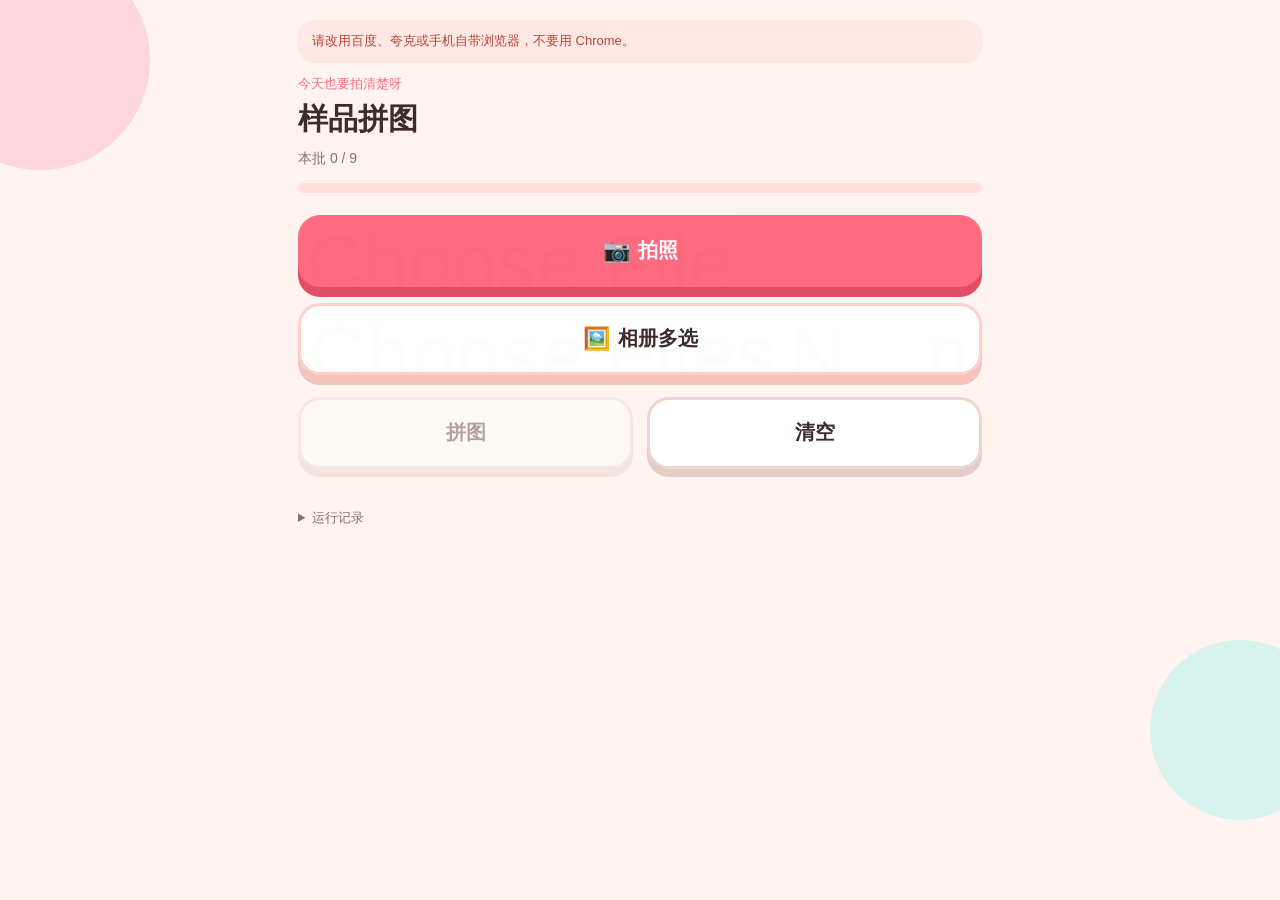
==== docs/index.html @ 091aefc1 "换成浅色大按钮界面，拉开间距。 Co-authored-by: Cursor <cursoragent@cursor.com>" ====
<!DOCTYPE html>
<html lang="zh-CN">
<head>
    <meta charset="UTF-8">
    <meta name="viewport" content="width=device-width, initial-scale=1, viewport-fit=cover">
    <meta name="apple-mobile-web-app-capable" content="yes">
    <meta name="apple-mobile-web-app-status-bar-style" content="default">
    <meta name="apple-mobile-web-app-title" content="样品拼图">
    <meta name="theme-color" content="#fff4ef">
    <link rel="manifest" href="manifest.webmanifest">
    <link rel="apple-touch-icon" href="icon.png">
    <title>样品拍照拼图</title>
    <link rel="stylesheet" href="app.css?v=cute3">
</head>
<body>
    <div id="wechatBar" class="banner banner-warn" hidden>
        请勿在微信内拍照。苹果选「在 Safari 中打开」，安卓用百度浏览器。
    </div>
    <div id="chromeBar" class="banner banner-warn" hidden>
        请改用百度、夸克或手机自带浏览器，不要用 Chrome。
    </div>
    <div id="iosBar" class="banner banner-info" hidden>
        点底部分享 → 添加到主屏幕，以后直接从桌面打开。
    </div>

    <header class="top">
        <p class="eyebrow">今天也要拍清楚呀</p>
        <h1>样品拼图</h1>
        <p id="statusText" class="status">本批 0 / 9</p>
        <div id="progressBar" class="progress"><i id="progressFill"></i></div>
    </header>

    <section id="homeView">
        <div class="hero-btns">
            <label class="btn-main file-btn">
                <span class="btn-emoji">📷</span>
                <span>拍照</span>
                <input id="fileShot" type="file" accept="image/*" capture="environment">
            </label>
            <label class="file-btn file-btn-sub">
                <span class="btn-emoji">🖼️</span>
                <span>相册多选</span>
                <input id="fileAlbum" type="file" accept="image/*" multiple>
            </label>
        </div>
        <div class="btn-row">
            <button id="btnEarlyCollage" class="btn-ghost" type="button" disabled>拼图</button>
            <button id="btnClear" class="btn-ghost" type="button">清空</button>
        </div>
        <div id="thumbList" class="thumb-list"></div>
    </section>

    <section id="editorView" hidden>
        <div class="text-row">
            <input id="textInput" type="text" inputmode="text" placeholder="型号，例如 20X-E1">
        </div>
        <div class="editor-tools">
            <button id="toolText" data-tool="text" type="button">文字</button>
            <button id="toolArrow" data-tool="arrow" type="button">箭头</button>
            <button id="toolCircle" data-tool="circle" type="button">圆圈</button>
            <button id="btnUndo" type="button">撤销</button>
        </div>
        <div id="colorRow" class="color-row">
            <button class="color-dot is-active" data-color="#ff4d4f" style="background:#ff4d4f" type="button"></button>
            <button class="color-dot" data-color="#ffffff" style="background:#ffffff" type="button"></button>
            <button class="color-dot" data-color="#ffd666" style="background:#ffd666" type="button"></button>
        </div>
        <div class="editor-wrap">
            <canvas id="editorCanvas"></canvas>
        </div>
        <div class="btn-row sticky-actions">
            <button id="btnSaveEdit" class="btn-ok" type="button">完成</button>
            <button id="btnCancelEdit" class="btn-ghost" type="button">跳过</button>
        </div>
    </section>

    <section id="collageView" hidden>
        <img id="collagePreview" class="collage-preview" alt="拼图预览">
        <div class="btn-row">
            <button id="btnSaveCollage" class="btn-ok" type="button">保存拼图</button>
            <button id="btnBackHome" class="btn-ghost" type="button">返回</button>
        </div>
    </section>

    <div id="saveSheet" class="save-sheet" hidden>
        <p id="saveSheetHint" class="hint"></p>
        <img id="saveSheetImg" class="collage-preview" alt="待保存图片">
        <div class="btn-row">
            <button id="btnCloseSheet" class="btn-ok" type="button">关闭</button>
        </div>
    </div>

    <details class="log-wrap">
        <summary>运行记录</summary>
        <div id="logBox" class="log-box"></div>
    </details>

    <div id="toast" class="toast" hidden></div>

    <script src="js/config.js"></script>
    <script src="js/storage.js"></script>
    <script src="js/save.js"></script>
    <script src="js/collage.js"></script>
    <script src="js/editor.js"></script>
    <script src="js/main.js"></script>
</body>
</html>
---- docs/app.css ----
/* 浅色可爱风：大按钮、拉开间距，不铺满黑底 */
:root {
    --bg: #fff4ef;
    --card: #ffffff;
    --text: #3d2c2a;
    --muted: #8a706b;
    --accent: #ff6b81;
    --accent-2: #ff9f43;
    --ok: #2ec4a3;
    --line: #f0d8d2;
}

* {
    box-sizing: border-box;
}

html,
body {
    margin: 0;
    padding: 0;
    background-color: #fff4ef;
    color: var(--text);
    font-family: -apple-system, BlinkMacSystemFont, "PingFang SC", "Hiragino Sans GB",
        "Microsoft YaHei", "Noto Sans SC", sans-serif;
}

body {
    max-width: 720px;
    margin: 0 auto;
    min-height: 100vh;
    padding: 20px 18px 36px;
    position: relative;
}

body::before,
body::after {
    content: "";
    position: fixed;
    z-index: 0;
    pointer-events: none;
    border-radius: 50%;
}

body::before {
    width: 220px;
    height: 220px;
    left: -70px;
    top: -50px;
    background: #ffd6de;
}

body::after {
    width: 180px;
    height: 180px;
    right: -50px;
    bottom: 80px;
    background: #d8f3ee;
}

.banner,
.top,
section,
.log-wrap,
.save-sheet {
    position: relative;
    z-index: 1;
}

.banner {
    padding: 12px 14px;
    border-radius: 16px;
    margin-bottom: 12px;
    font-size: 13px;
    line-height: 1.45;
}

.banner-warn {
    background: #ffe8e4;
    color: #b5453a;
}

.banner-info {
    background: #e7f3ff;
    color: #2a628f;
}

.top {
    margin: 8px 0 22px;
}

.eyebrow {
    margin: 0 0 6px;
    color: var(--accent);
    font-size: 13px;
}

h1 {
    font-size: 30px;
    margin: 0 0 8px;
    font-weight: 800;
}

.status,
.hint {
    color: var(--muted);
    font-size: 14px;
    line-height: 1.5;
    margin: 0;
}

.progress {
    margin-top: 14px;
    height: 10px;
    border-radius: 99px;
    background: #ffe1d8;
    overflow: hidden;
}

.progress i {
    display: block;
    height: 100%;
    width: 0;
    border-radius: 99px;
    background: #ff6b81;
}

.hero-btns {
    display: flex;
    flex-direction: column;
    gap: 16px;
    margin: 0 0 22px;
}

.btn-row {
    display: flex;
    gap: 14px;
    margin: 0 0 22px;
}

.file-btn,
button {
    display: flex;
    align-items: center;
    justify-content: center;
    gap: 8px;
    min-height: 72px;
    border: 0;
    border-radius: 22px;
    font-size: 20px;
    font-weight: 700;
    color: var(--text);
    background: var(--card);
    touch-action: manipulation;
}

.file-btn {
    position: relative;
    overflow: hidden;
}

.file-btn input {
    position: absolute;
    left: 0;
    top: 0;
    width: 100%;
    height: 100%;
    opacity: 0.01;
    font-size: 80px;
}

.btn-emoji {
    font-size: 22px;
}

button:disabled {
    opacity: 0.4;
}

.btn-main {
    color: #fff;
    background: #ff6b81;
    box-shadow: 0 10px 0 #e24e64;
}

.file-btn-sub {
    background: #fff;
    border: 3px solid #ffd0c8;
    box-shadow: 0 10px 0 #f3c4bb;
}

.btn-ok {
    color: #fff;
    background: #2ec4a3;
    box-shadow: 0 8px 0 #1fa888;
    flex: 1;
}

.btn-ghost {
    flex: 1;
    background: #fff;
    border: 3px solid #ead7d2;
    box-shadow: 0 8px 0 #e2cdc7;
}

.thumb-list {
    display: grid;
    grid-template-columns: repeat(3, 1fr);
    gap: 12px;
}

.thumb-card {
    position: relative;
    background: #fff;
    border-radius: 18px;
    overflow: hidden;
    border: 3px solid #ffe1d8;
}

.thumb-card img {
    width: 100%;
    aspect-ratio: 3 / 4;
    object-fit: cover;
    display: block;
}

.thumb-cap {
    font-size: 12px;
    padding: 8px;
    color: var(--text);
    white-space: nowrap;
    overflow: hidden;
    text-overflow: ellipsis;
}

.thumb-del {
    position: absolute;
    top: 6px;
    right: 6px;
    min-height: 32px;
    padding: 0 10px;
    font-size: 13px;
    border-radius: 12px;
    background: #fff;
    box-shadow: none;
}

.log-wrap {
    margin-top: 10px;
    color: var(--muted);
    font-size: 13px;
}

.log-wrap summary {
    cursor: pointer;
    padding: 8px 0;
}

.log-box {
    background: #fff;
    border: 2px solid var(--line);
    border-radius: 16px;
    max-height: 140px;
    overflow: auto;
    padding: 10px 12px;
    font-size: 12px;
    color: #6d5a56;
    line-height: 1.45;
}

.editor-tools,
.color-row,
.text-row {
    display: flex;
    flex-wrap: wrap;
    gap: 10px;
    margin: 0 0 14px;
}

.editor-tools button {
    flex: 1 1 22%;
    min-height: 52px;
    font-size: 16px;
    box-shadow: none;
    border: 2px solid #ead7d2;
}

.text-row input {
    flex: 1 1 160px;
    min-height: 56px;
    border-radius: 18px;
    border: 3px solid #ffd0c8;
    background: #fff;
    color: var(--text);
    font-size: 18px;
    padding: 0 14px;
}

.text-row.is-disabled {
    opacity: 0.45;
}

.editor-wrap {
    background: #fff;
    border-radius: 22px;
    display: flex;
    justify-content: center;
    overflow: auto;
    touch-action: none;
    border: 3px solid #ffe1d8;
}

#editorCanvas {
    display: block;
    max-width: 100%;
}

.is-active {
    outline: 3px solid #ff6b81;
}

.color-dot {
    width: 42px;
    min-height: 42px;
    border-radius: 50%;
    padding: 0;
    box-shadow: none;
    border: 3px solid #fff;
}

.sticky-actions {
    margin-top: 16px;
}

.collage-preview {
    width: 100%;
    border-radius: 18px;
    background: #fff;
    display: block;
}

.save-sheet {
    position: fixed;
    inset: 0;
    background: rgba(255, 244, 239, 0.96);
    padding: 18px 16px;
    overflow: auto;
    z-index: 20;
}

.toast {
    position: fixed;
    left: 50%;
    bottom: 28px;
    transform: translateX(-50%);
    background: #3d2c2a;
    color: #fff;
    padding: 12px 18px;
    border-radius: 999px;
    font-size: 15px;
    z-index: 30;
    white-space: nowrap;
}

[hidden] {
    display: none !important;
}
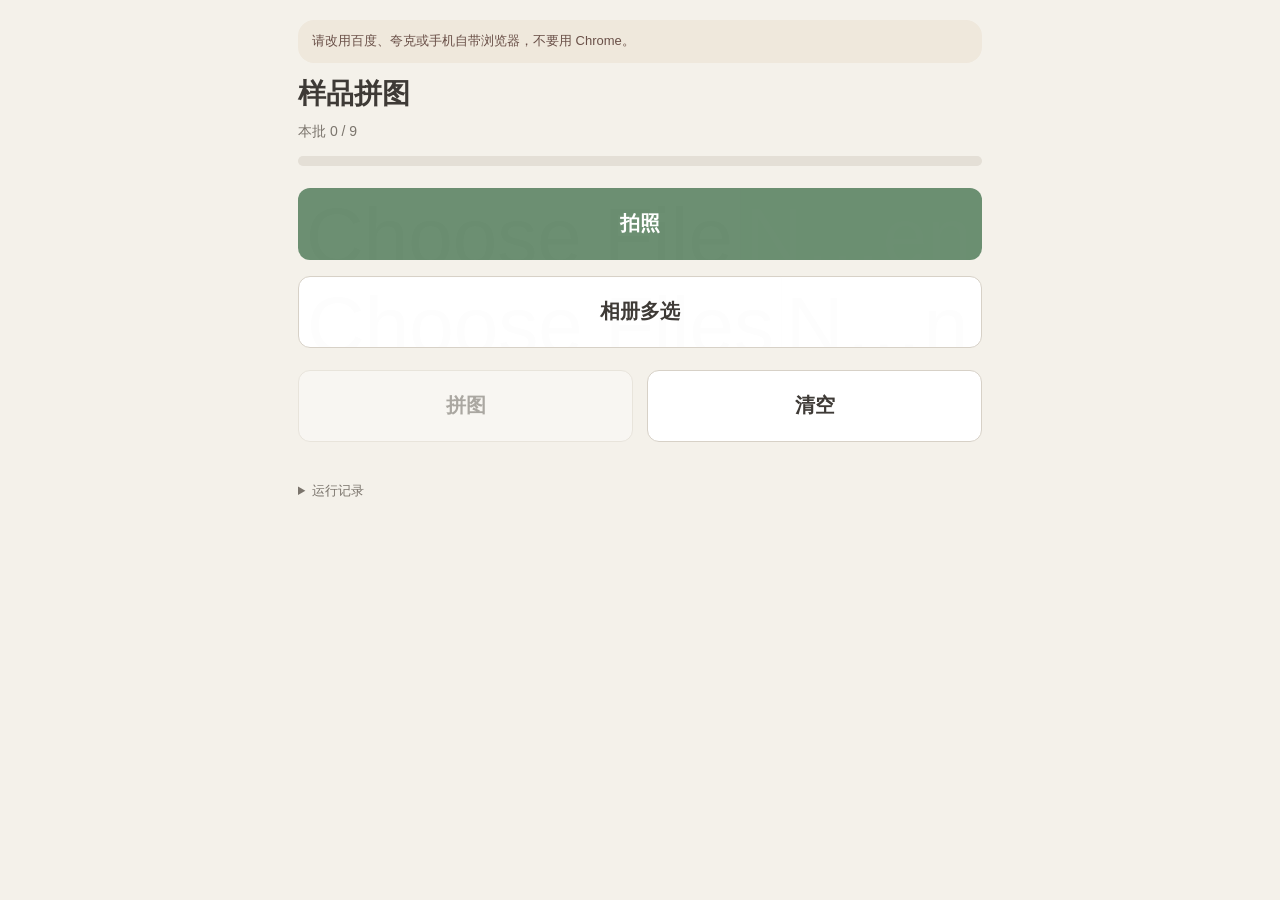
==== commit d552e27b: "相册导入不再下载，界面改为中性色。 Co-authored-by: Cursor <cursoragent@cursor.com>" ====
--- a/docs/index.html
+++ b/docs/index.html
@@ -6,11 +6,11 @@
     <meta name="apple-mobile-web-app-capable" content="yes">
     <meta name="apple-mobile-web-app-status-bar-style" content="default">
     <meta name="apple-mobile-web-app-title" content="样品拼图">
-    <meta name="theme-color" content="#fff4ef">
+    <meta name="theme-color" content="#f4f1ea">
     <link rel="manifest" href="manifest.webmanifest">
     <link rel="apple-touch-icon" href="icon.png">
     <title>样品拍照拼图</title>
-    <link rel="stylesheet" href="app.css?v=cute3">
+    <link rel="stylesheet" href="app.css?v=muji4">
 </head>
 <body>
     <div id="wechatBar" class="banner banner-warn" hidden>
@@ -24,7 +24,6 @@
     </div>
 
     <header class="top">
-        <p class="eyebrow">今天也要拍清楚呀</p>
         <h1>样品拼图</h1>
         <p id="statusText" class="status">本批 0 / 9</p>
         <div id="progressBar" class="progress"><i id="progressFill"></i></div>
@@ -33,13 +32,11 @@
     <section id="homeView">
         <div class="hero-btns">
             <label class="btn-main file-btn">
-                <span class="btn-emoji">📷</span>
-                <span>拍照</span>
+                拍照
                 <input id="fileShot" type="file" accept="image/*" capture="environment">
             </label>
             <label class="file-btn file-btn-sub">
-                <span class="btn-emoji">🖼️</span>
-                <span>相册多选</span>
+                相册多选
                 <input id="fileAlbum" type="file" accept="image/*" multiple>
             </label>
         </div>
--- a/docs/app.css
+++ b/docs/app.css
@@ -1,13 +1,12 @@
-/* 浅色可爱风：大按钮、拉开间距，不铺满黑底 */
+/* 中性风：米灰底、鼠尾草绿，大按钮拉开间距 */
 :root {
-    --bg: #fff4ef;
+    --bg: #f4f1ea;
     --card: #ffffff;
-    --text: #3d2c2a;
-    --muted: #8a706b;
-    --accent: #ff6b81;
-    --accent-2: #ff9f43;
-    --ok: #2ec4a3;
-    --line: #f0d8d2;
+    --text: #3e3a36;
+    --muted: #7a746c;
+    --accent: #6b8f71;
+    --ok: #5d7f7a;
+    --line: #e4dfd6;
 }
 
 * {
@@ -18,7 +17,7 @@
 body {
     margin: 0;
     padding: 0;
-    background-color: #fff4ef;
+    background-color: #f4f1ea;
     color: var(--text);
     font-family: -apple-system, BlinkMacSystemFont, "PingFang SC", "Hiragino Sans GB",
         "Microsoft YaHei", "Noto Sans SC", sans-serif;
@@ -30,31 +29,6 @@
     min-height: 100vh;
     padding: 20px 18px 36px;
     position: relative;
-}
-
-body::before,
-body::after {
-    content: "";
-    position: fixed;
-    z-index: 0;
-    pointer-events: none;
-    border-radius: 50%;
-}
-
-body::before {
-    width: 220px;
-    height: 220px;
-    left: -70px;
-    top: -50px;
-    background: #ffd6de;
-}
-
-body::after {
-    width: 180px;
-    height: 180px;
-    right: -50px;
-    bottom: 80px;
-    background: #d8f3ee;
 }
 
 .banner,
@@ -75,29 +49,23 @@
 }
 
 .banner-warn {
-    background: #ffe8e4;
-    color: #b5453a;
+    background: #efe8dc;
+    color: #6a5048;
 }
 
 .banner-info {
-    background: #e7f3ff;
-    color: #2a628f;
+    background: #e6eef0;
+    color: #4d6468;
 }
 
 .top {
     margin: 8px 0 22px;
 }
 
-.eyebrow {
-    margin: 0 0 6px;
-    color: var(--accent);
-    font-size: 13px;
-}
-
 h1 {
-    font-size: 30px;
+    font-size: 28px;
     margin: 0 0 8px;
-    font-weight: 800;
+    font-weight: 600;
 }
 
 .status,
@@ -112,7 +80,7 @@
     margin-top: 14px;
     height: 10px;
     border-radius: 99px;
-    background: #ffe1d8;
+    background: #e4dfd6;
     overflow: hidden;
 }
 
@@ -121,7 +89,7 @@
     height: 100%;
     width: 0;
     border-radius: 99px;
-    background: #ff6b81;
+    background: #6b8f71;
 }
 
 .hero-btns {
@@ -145,9 +113,9 @@
     gap: 8px;
     min-height: 72px;
     border: 0;
-    border-radius: 22px;
+    border-radius: 12px;
     font-size: 20px;
-    font-weight: 700;
+    font-weight: 600;
     color: var(--text);
     background: var(--card);
     touch-action: manipulation;
@@ -168,38 +136,30 @@
     font-size: 80px;
 }
 
-.btn-emoji {
-    font-size: 22px;
-}
-
 button:disabled {
     opacity: 0.4;
 }
 
 .btn-main {
     color: #fff;
-    background: #ff6b81;
-    box-shadow: 0 10px 0 #e24e64;
+    background: #6b8f71;
 }
 
 .file-btn-sub {
     background: #fff;
-    border: 3px solid #ffd0c8;
-    box-shadow: 0 10px 0 #f3c4bb;
+    border: 1px solid #d7d1c7;
 }
 
 .btn-ok {
     color: #fff;
-    background: #2ec4a3;
-    box-shadow: 0 8px 0 #1fa888;
+    background: #5d7f7a;
     flex: 1;
 }
 
 .btn-ghost {
     flex: 1;
     background: #fff;
-    border: 3px solid #ead7d2;
-    box-shadow: 0 8px 0 #e2cdc7;
+    border: 1px solid #d7d1c7;
 }
 
 .thumb-list {
@@ -211,9 +171,9 @@
 .thumb-card {
     position: relative;
     background: #fff;
-    border-radius: 18px;
+    border-radius: 12px;
     overflow: hidden;
-    border: 3px solid #ffe1d8;
+    border: 1px solid #e4dfd6;
 }
 
 .thumb-card img {
@@ -281,14 +241,14 @@
     min-height: 52px;
     font-size: 16px;
     box-shadow: none;
-    border: 2px solid #ead7d2;
+    border: 1px solid #d7d1c7;
 }
 
 .text-row input {
     flex: 1 1 160px;
     min-height: 56px;
-    border-radius: 18px;
-    border: 3px solid #ffd0c8;
+    border-radius: 10px;
+    border: 1px solid #d7d1c7;
     background: #fff;
     color: var(--text);
     font-size: 18px;
@@ -301,12 +261,12 @@
 
 .editor-wrap {
     background: #fff;
-    border-radius: 22px;
+    border-radius: 12px;
     display: flex;
     justify-content: center;
     overflow: auto;
     touch-action: none;
-    border: 3px solid #ffe1d8;
+    border: 1px solid #e4dfd6;
 }
 
 #editorCanvas {
@@ -315,7 +275,7 @@
 }
 
 .is-active {
-    outline: 3px solid #ff6b81;
+    outline: 2px solid #6b8f71;
 }
 
 .color-dot {
@@ -341,7 +301,7 @@
 .save-sheet {
     position: fixed;
     inset: 0;
-    background: rgba(255, 244, 239, 0.96);
+    background: rgba(244, 241, 234, 0.96);
     padding: 18px 16px;
     overflow: auto;
     z-index: 20;
@@ -352,7 +312,7 @@
     left: 50%;
     bottom: 28px;
     transform: translateX(-50%);
-    background: #3d2c2a;
+    background: #3e3a36;
     color: #fff;
     padding: 12px 18px;
     border-radius: 999px;
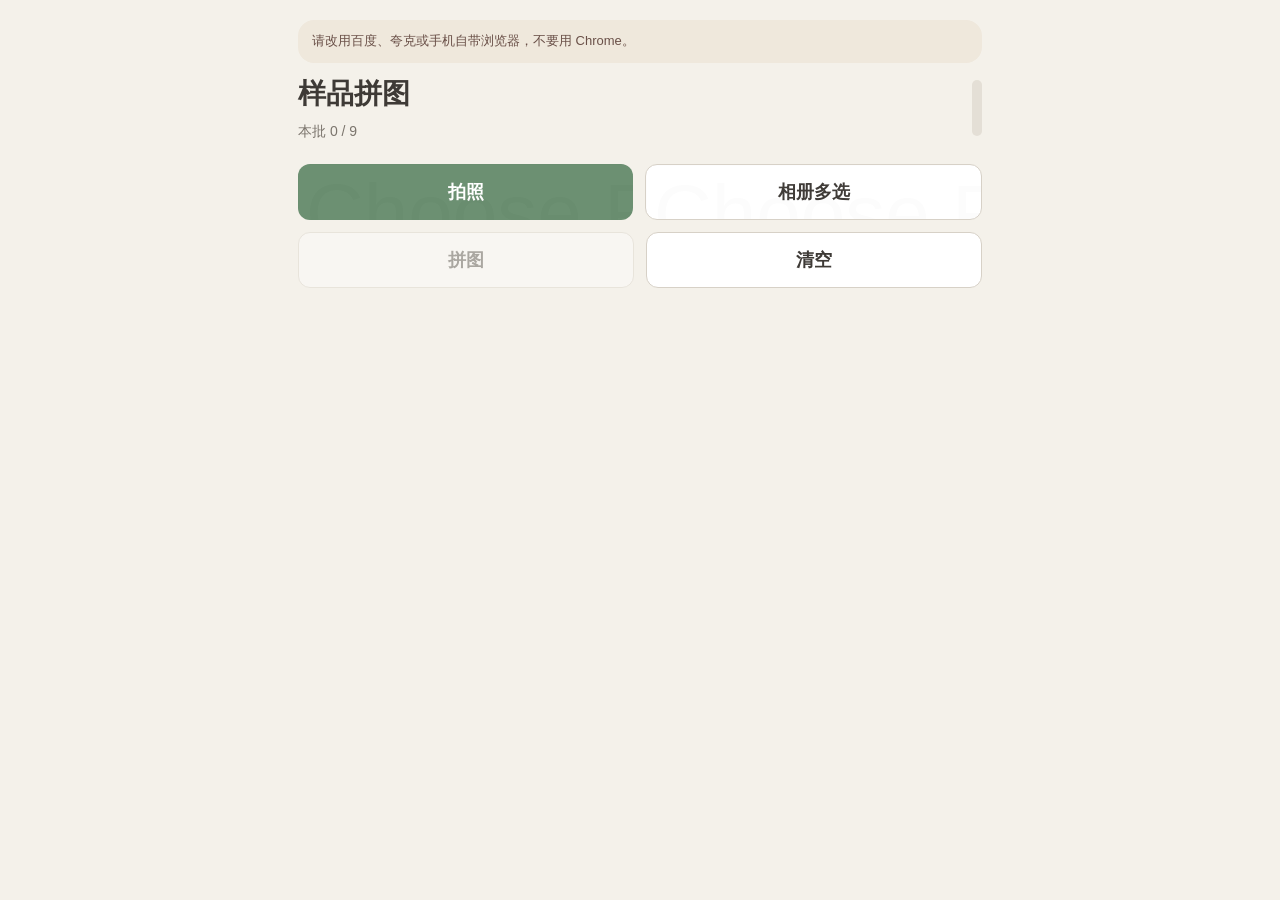
==== commit 7a55851e: "操作区固定顶部，去掉运行记录和删除按钮文字。 Co-authored-by: Cursor <cursoragent@cursor.com>" ====
--- a/docs/index.html
+++ b/docs/index.html
@@ -10,7 +10,7 @@
     <link rel="manifest" href="manifest.webmanifest">
     <link rel="apple-touch-icon" href="icon.png">
     <title>样品拍照拼图</title>
-    <link rel="stylesheet" href="app.css?v=muji4">
+    <link rel="stylesheet" href="app.css?v=dock6">
 </head>
 <body>
     <div id="wechatBar" class="banner banner-warn" hidden>
@@ -23,53 +23,65 @@
         点底部分享 → 添加到主屏幕，以后直接从桌面打开。
     </div>
 
-    <header class="top">
-        <h1>样品拼图</h1>
-        <p id="statusText" class="status">本批 0 / 9</p>
-        <div id="progressBar" class="progress"><i id="progressFill"></i></div>
-    </header>
+    <div class="dock">
+        <header class="top">
+            <div class="top-row">
+                <div>
+                    <h1>样品拼图</h1>
+                    <p id="statusText" class="status">本批 0 / 9</p>
+                </div>
+                <div id="progressBar" class="progress-side" aria-hidden="true"><i id="progressFill"></i></div>
+            </div>
+        </header>
 
-    <section id="homeView">
-        <div class="hero-btns">
-            <label class="btn-main file-btn">
-                拍照
-                <input id="fileShot" type="file" accept="image/*" capture="environment">
-            </label>
-            <label class="file-btn file-btn-sub">
-                相册多选
-                <input id="fileAlbum" type="file" accept="image/*" multiple>
-            </label>
-        </div>
-        <div class="btn-row">
-            <button id="btnEarlyCollage" class="btn-ghost" type="button" disabled>拼图</button>
-            <button id="btnClear" class="btn-ghost" type="button">清空</button>
-        </div>
+        <section id="homeView">
+            <div class="hero-btns">
+                <label class="btn-main file-btn">
+                    拍照
+                    <input id="fileShot" type="file" accept="image/*" capture="environment">
+                </label>
+                <label class="file-btn file-btn-sub">
+                    相册多选
+                    <input id="fileAlbum" type="file" accept="image/*" multiple>
+                </label>
+            </div>
+            <div class="btn-row">
+                <button id="btnEarlyCollage" class="btn-ghost" type="button" disabled>拼图</button>
+                <button id="btnClear" class="btn-ghost" type="button">清空</button>
+            </div>
+        </section>
+
+        <section id="editorView" hidden>
+            <div class="text-row">
+                <input id="textInput" type="text" inputmode="text" placeholder="型号，例如 20X-E1">
+            </div>
+            <div class="editor-tools">
+                <button id="toolText" data-tool="text" type="button">文字</button>
+                <button id="toolArrow" data-tool="arrow" type="button">箭头</button>
+                <button id="toolCircle" data-tool="circle" type="button">圆圈</button>
+                <button id="btnUndo" type="button">撤销</button>
+            </div>
+            <div id="colorRow" class="color-row">
+                <button class="color-dot is-active" data-color="#ff4d4f" style="background:#ff4d4f" type="button"></button>
+                <button class="color-dot" data-color="#ffffff" style="background:#ffffff" type="button"></button>
+                <button class="color-dot" data-color="#ffd666" style="background:#ffd666" type="button"></button>
+            </div>
+            <div class="btn-row sticky-actions">
+                <button id="btnSaveEdit" class="btn-ok" type="button">完成</button>
+                <button id="btnCancelEdit" class="btn-ghost" type="button">跳过</button>
+            </div>
+        </section>
+    </div>
+
+    <section id="homeThumbs">
         <div id="thumbList" class="thumb-list"></div>
     </section>
 
-    <section id="editorView" hidden>
-        <div class="text-row">
-            <input id="textInput" type="text" inputmode="text" placeholder="型号，例如 20X-E1">
-        </div>
-        <div class="editor-tools">
-            <button id="toolText" data-tool="text" type="button">文字</button>
-            <button id="toolArrow" data-tool="arrow" type="button">箭头</button>
-            <button id="toolCircle" data-tool="circle" type="button">圆圈</button>
-            <button id="btnUndo" type="button">撤销</button>
-        </div>
-        <div id="colorRow" class="color-row">
-            <button class="color-dot is-active" data-color="#ff4d4f" style="background:#ff4d4f" type="button"></button>
-            <button class="color-dot" data-color="#ffffff" style="background:#ffffff" type="button"></button>
-            <button class="color-dot" data-color="#ffd666" style="background:#ffd666" type="button"></button>
-        </div>
+    <div id="editorCanvasHost" class="editor-canvas-host" hidden>
         <div class="editor-wrap">
             <canvas id="editorCanvas"></canvas>
         </div>
-        <div class="btn-row sticky-actions">
-            <button id="btnSaveEdit" class="btn-ok" type="button">完成</button>
-            <button id="btnCancelEdit" class="btn-ghost" type="button">跳过</button>
-        </div>
-    </section>
+    </div>
 
     <section id="collageView" hidden>
         <img id="collagePreview" class="collage-preview" alt="拼图预览">
@@ -87,11 +99,6 @@
         </div>
     </div>
 
-    <details class="log-wrap">
-        <summary>运行记录</summary>
-        <div id="logBox" class="log-box"></div>
-    </details>
-
     <div id="toast" class="toast" hidden></div>
 
     <script src="js/config.js"></script>
--- a/docs/app.css
+++ b/docs/app.css
@@ -31,13 +31,42 @@
     position: relative;
 }
 
-.banner,
-.top,
-section,
-.log-wrap,
-.save-sheet {
-    position: relative;
-    z-index: 1;
+.dock {
+    position: sticky;
+    top: 0;
+    z-index: 8;
+    background: #f4f1ea;
+    padding-bottom: 8px;
+}
+
+.top-row {
+    display: flex;
+    align-items: center;
+    gap: 14px;
+}
+
+.top-row > div:first-child {
+    flex: 1;
+}
+
+.progress-side {
+    width: 10px;
+    height: 56px;
+    border-radius: 99px;
+    background: #e4dfd6;
+    overflow: hidden;
+    flex-shrink: 0;
+    display: flex;
+    flex-direction: column;
+    justify-content: flex-end;
+}
+
+.progress-side i {
+    display: block;
+    width: 100%;
+    height: 0;
+    border-radius: 99px;
+    background: #6b8f71;
 }
 
 .banner {
@@ -94,15 +123,15 @@
 
 .hero-btns {
     display: flex;
-    flex-direction: column;
-    gap: 16px;
-    margin: 0 0 22px;
+    flex-direction: row;
+    gap: 12px;
+    margin: 0 0 12px;
 }
 
 .btn-row {
     display: flex;
-    gap: 14px;
-    margin: 0 0 22px;
+    gap: 12px;
+    margin: 0 0 10px;
 }
 
 .file-btn,
@@ -111,10 +140,10 @@
     align-items: center;
     justify-content: center;
     gap: 8px;
-    min-height: 72px;
+    min-height: 56px;
     border: 0;
     border-radius: 12px;
-    font-size: 20px;
+    font-size: 18px;
     font-weight: 600;
     color: var(--text);
     background: var(--card);
@@ -143,11 +172,13 @@
 .btn-main {
     color: #fff;
     background: #6b8f71;
+    flex: 1;
 }
 
 .file-btn-sub {
     background: #fff;
     border: 1px solid #d7d1c7;
+    flex: 1;
 }
 
 .btn-ok {
@@ -181,6 +212,7 @@
     aspect-ratio: 3 / 4;
     object-fit: cover;
     display: block;
+    pointer-events: none;
 }
 
 .thumb-cap {
@@ -196,35 +228,22 @@
     position: absolute;
     top: 6px;
     right: 6px;
-    min-height: 32px;
-    padding: 0 10px;
-    font-size: 13px;
-    border-radius: 12px;
-    background: #fff;
+    width: 28px;
+    min-height: 28px;
+    padding: 0;
+    font-size: 18px;
+    line-height: 1;
+    border-radius: 50%;
+    background: rgba(255, 255, 255, 0.92);
     box-shadow: none;
 }
 
-.log-wrap {
-    margin-top: 10px;
-    color: var(--muted);
-    font-size: 13px;
-}
-
-.log-wrap summary {
-    cursor: pointer;
-    padding: 8px 0;
-}
-
-.log-box {
-    background: #fff;
-    border: 2px solid var(--line);
-    border-radius: 16px;
-    max-height: 140px;
-    overflow: auto;
-    padding: 10px 12px;
-    font-size: 12px;
-    color: #6d5a56;
-    line-height: 1.45;
+.editor-canvas-host {
+    margin-top: 6px;
+}
+
+#editorCanvas {
+    max-height: 46vh;
 }
 
 .editor-tools,
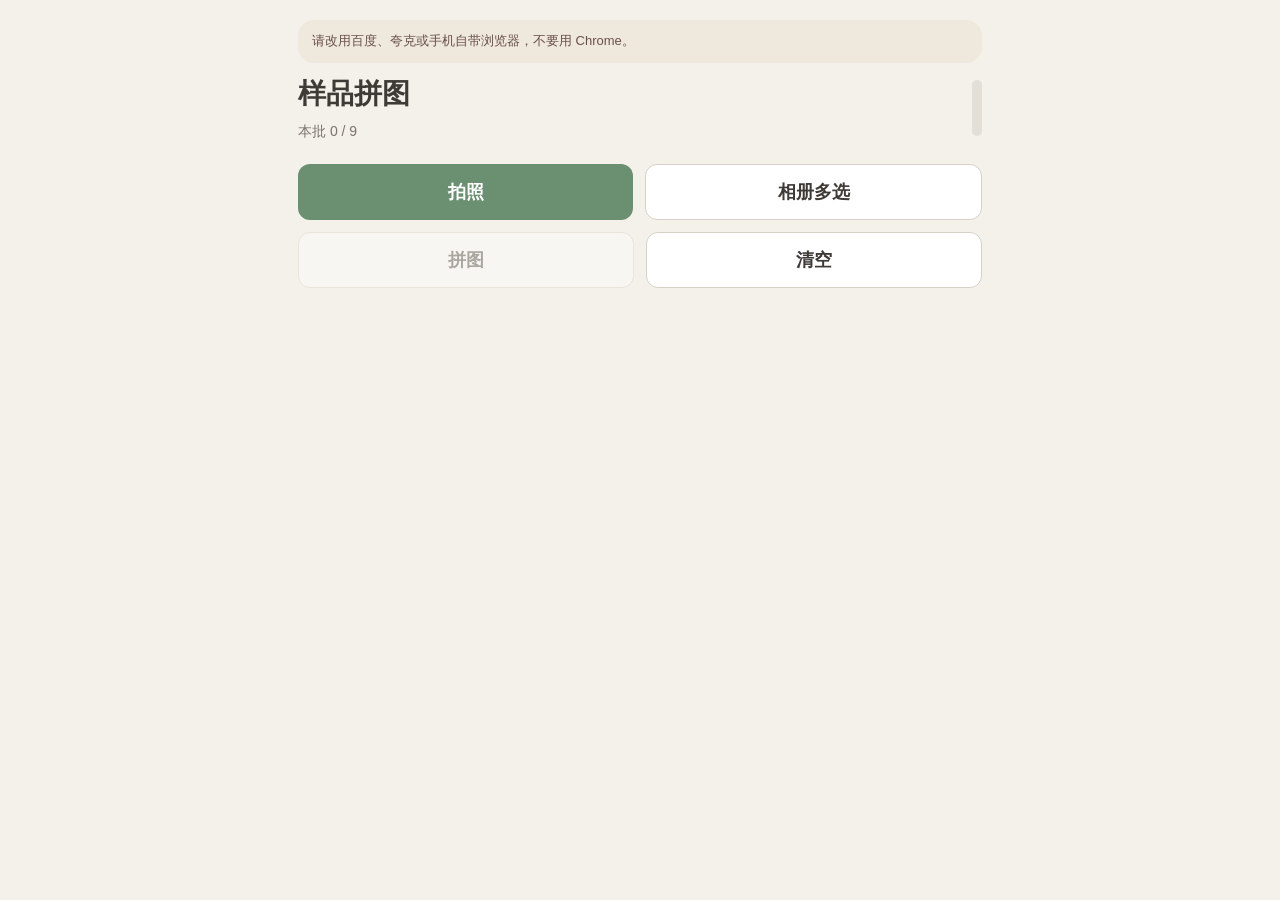
==== commit ff9f1998: "降低单张照片画质和内存占用。 Co-authored-by: Cursor <cursoragent@cursor.com>" ====
--- a/docs/index.html
+++ b/docs/index.html
@@ -10,7 +10,7 @@
     <link rel="manifest" href="manifest.webmanifest">
     <link rel="apple-touch-icon" href="icon.png">
     <title>样品拍照拼图</title>
-    <link rel="stylesheet" href="app.css?v=dock6">
+    <link rel="stylesheet" href="app.css?v=fix14">
 </head>
 <body>
     <div id="wechatBar" class="banner banner-warn" hidden>
@@ -84,11 +84,12 @@
     </div>
 
     <section id="collageView" hidden>
-        <img id="collagePreview" class="collage-preview" alt="拼图预览">
         <div class="btn-row">
             <button id="btnSaveCollage" class="btn-ok" type="button">保存拼图</button>
             <button id="btnBackHome" class="btn-ghost" type="button">返回</button>
         </div>
+        <p id="collageCount" class="status">本页 0 张</p>
+        <img id="collagePreview" class="collage-preview" alt="拼图预览">
     </section>
 
     <div id="saveSheet" class="save-sheet" hidden>
@@ -101,11 +102,11 @@
 
     <div id="toast" class="toast" hidden></div>
 
-    <script src="js/config.js"></script>
-    <script src="js/storage.js"></script>
-    <script src="js/save.js"></script>
-    <script src="js/collage.js"></script>
-    <script src="js/editor.js"></script>
-    <script src="js/main.js"></script>
+    <script src="js/config.js?v=fix14"></script>
+    <script src="js/storage.js?v=fix14"></script>
+    <script src="js/save.js?v=fix14"></script>
+    <script src="js/collage.js?v=fix14"></script>
+    <script src="js/editor.js?v=fix14"></script>
+    <script src="js/main.js?v=fix14"></script>
 </body>
 </html>
--- a/docs/app.css
+++ b/docs/app.css
@@ -153,6 +153,7 @@
 .file-btn {
     position: relative;
     overflow: hidden;
+    cursor: pointer;
 }
 
 .file-btn input {
@@ -161,8 +162,12 @@
     top: 0;
     width: 100%;
     height: 100%;
-    opacity: 0.01;
-    font-size: 80px;
+    margin: 0;
+    padding: 0;
+    opacity: 0;
+    font-size: 16px;
+    cursor: pointer;
+    z-index: 2;
 }
 
 button:disabled {
@@ -311,10 +316,15 @@
 }
 
 .collage-preview {
-    width: 100%;
+    display: block;
+    width: auto;
+    height: auto;
+    max-width: 100%;
+    max-height: 70vh;
+    object-fit: contain;
+    margin: 0 auto;
     border-radius: 18px;
     background: #fff;
-    display: block;
 }
 
 .save-sheet {
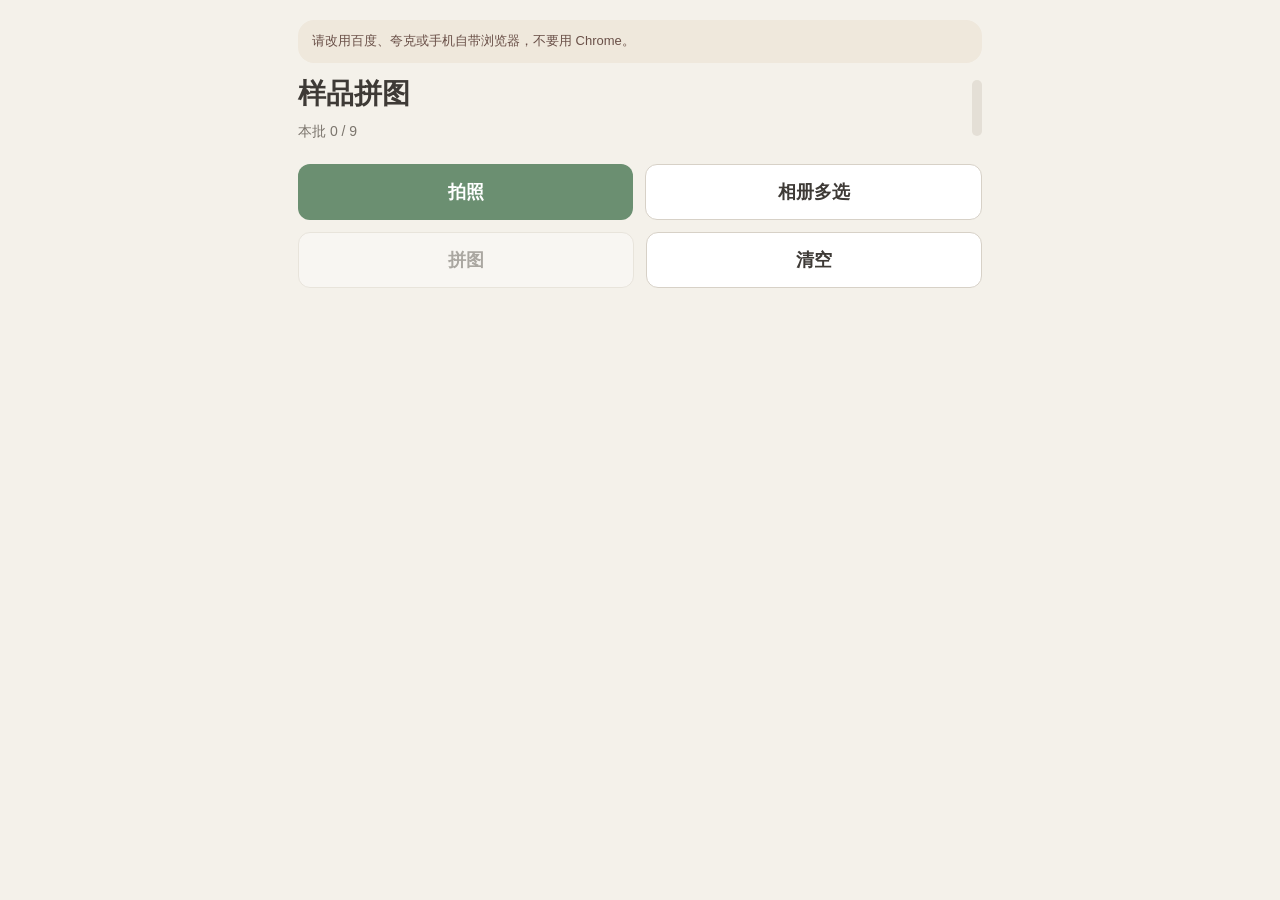
==== commit 82982f3e: "恢复苹果一次保存拼图和全部单图。 Co-authored-by: Cursor <cursoragent@cursor.com>" ====
--- a/docs/index.html
+++ b/docs/index.html
@@ -10,7 +10,7 @@
     <link rel="manifest" href="manifest.webmanifest">
     <link rel="apple-touch-icon" href="icon.png">
     <title>样品拍照拼图</title>
-    <link rel="stylesheet" href="app.css?v=fix14">
+    <link rel="stylesheet" href="app.css?v=fix15">
 </head>
 <body>
     <div id="wechatBar" class="banner banner-warn" hidden>
@@ -102,11 +102,11 @@
 
     <div id="toast" class="toast" hidden></div>
 
-    <script src="js/config.js?v=fix14"></script>
-    <script src="js/storage.js?v=fix14"></script>
-    <script src="js/save.js?v=fix14"></script>
-    <script src="js/collage.js?v=fix14"></script>
-    <script src="js/editor.js?v=fix14"></script>
-    <script src="js/main.js?v=fix14"></script>
+    <script src="js/config.js?v=fix15"></script>
+    <script src="js/storage.js?v=fix15"></script>
+    <script src="js/save.js?v=fix15"></script>
+    <script src="js/collage.js?v=fix15"></script>
+    <script src="js/editor.js?v=fix15"></script>
+    <script src="js/main.js?v=fix15"></script>
 </body>
 </html>
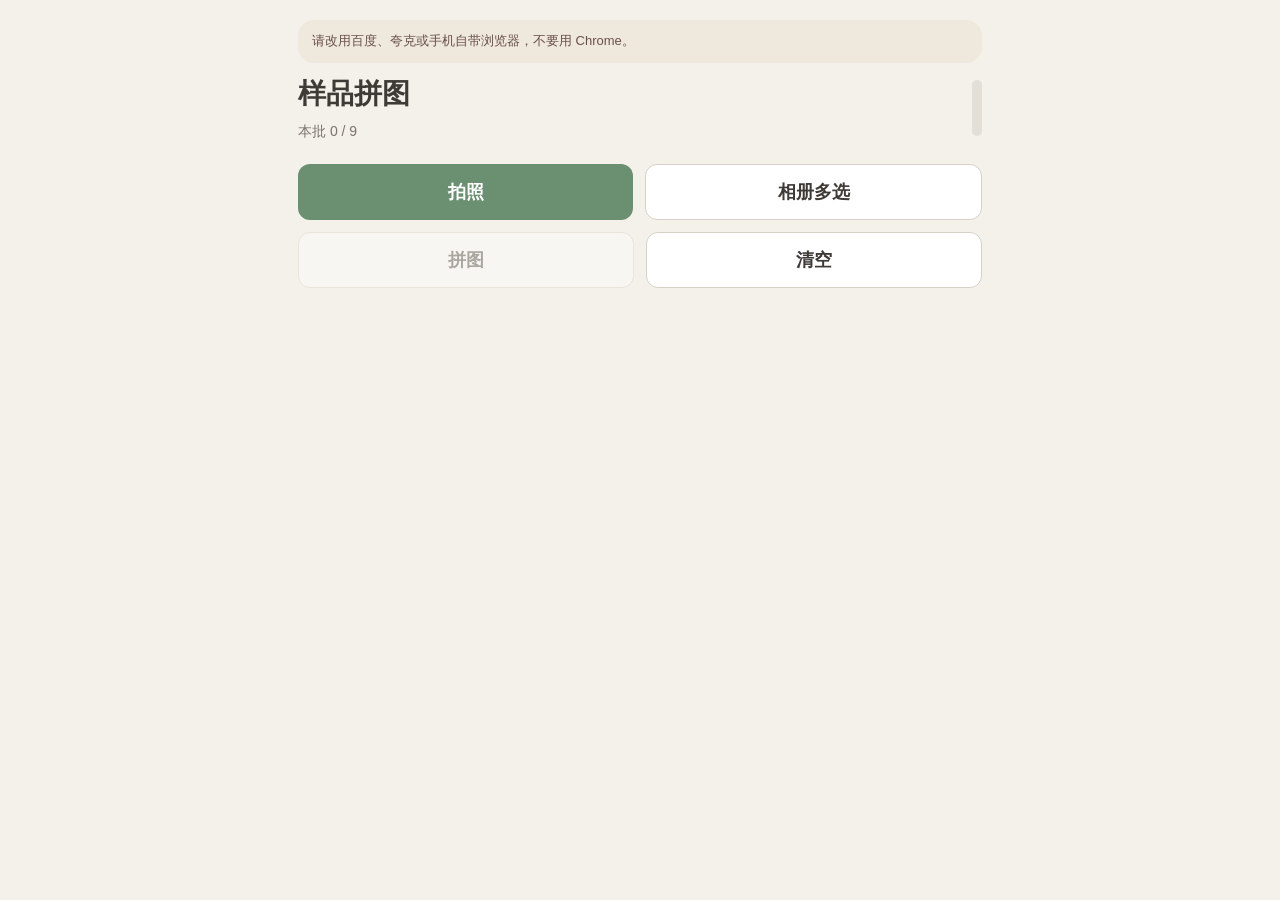
==== commit 9f92e701: "安卓也改成一键保存，苹果分享不受影响。 Co-authored-by: Cursor <cursoragent@cursor.com>" ====
--- a/docs/index.html
+++ b/docs/index.html
@@ -10,7 +10,7 @@
     <link rel="manifest" href="manifest.webmanifest">
     <link rel="apple-touch-icon" href="icon.png">
     <title>样品拍照拼图</title>
-    <link rel="stylesheet" href="app.css?v=fix15">
+    <link rel="stylesheet" href="app.css?v=fix16">
 </head>
 <body>
     <div id="wechatBar" class="banner banner-warn" hidden>
@@ -102,11 +102,12 @@
 
     <div id="toast" class="toast" hidden></div>
 
-    <script src="js/config.js?v=fix15"></script>
-    <script src="js/storage.js?v=fix15"></script>
-    <script src="js/save.js?v=fix15"></script>
-    <script src="js/collage.js?v=fix15"></script>
-    <script src="js/editor.js?v=fix15"></script>
-    <script src="js/main.js?v=fix15"></script>
+    <script src="js/config.js?v=fix16"></script>
+    <script src="js/storage.js?v=fix16"></script>
+    <script src="js/zip.js?v=fix16"></script>
+    <script src="js/save.js?v=fix16"></script>
+    <script src="js/collage.js?v=fix16"></script>
+    <script src="js/editor.js?v=fix16"></script>
+    <script src="js/main.js?v=fix16"></script>
 </body>
 </html>
